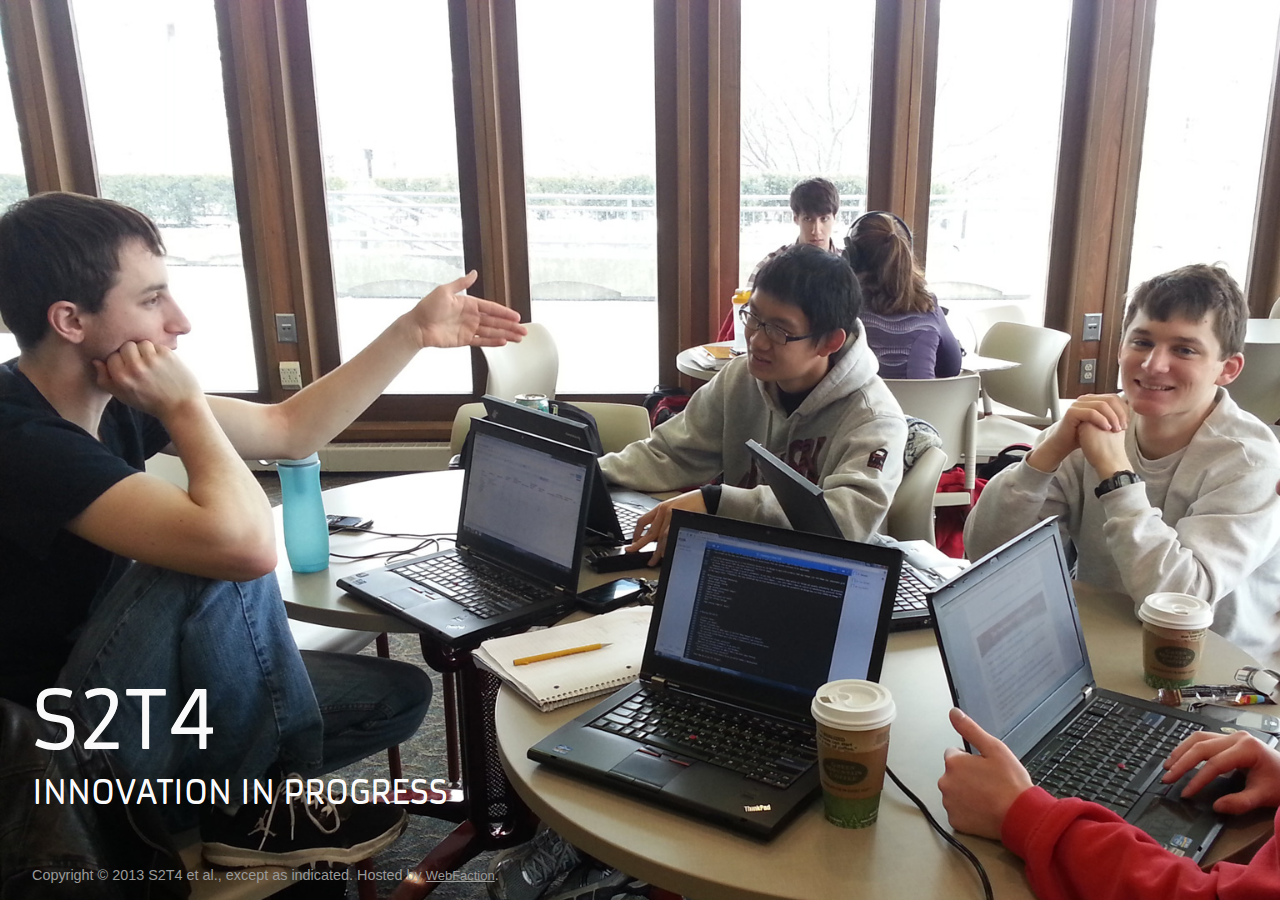
==== public/index.html @ efe3a4e4 "Adds website files" ====
<!doctype html>
<html>
<head>
  <meta charset="utf-8">
  <title>S2T4</title>
  <link href='http://fonts.googleapis.com/css?family=Armata' rel='stylesheet' type='text/css'>
  <style>
    * {
      margin: 0;
      padding: 0;
      color: #FAFAFA;
      text-rendering: optimizeLegibility;
    }
    html {
      height: 100%;
    }
    body {
      margin: 0 0 -5em;
      padding-left: 2em;
      min-height: 15em;
      height: 100%;
      background: #444 url(1.jpg) no-repeat left bottom;
      background-size: cover;
    }
    div {
      position: absolute;
      bottom: 1em;
      display: block;
      margin: 0;
      padding: 0;
    }
    h1 {
      margin: 0;
      font: normal 5em/1.3em 'Armata',Arial,sans-serif;
      text-align: left;
      text-shadow: 0 -1px 0 white;
    }
    p {
      margin: 0 auto 1.6em;
      font: normal 2em/1.3em 'Armata',Arial,sans-serif;
      text-align: left;
      text-transform: uppercase;
      text-shadow: 0 -1px 0 white;
    }
    small, small * {
      font: normal .9em/1em Arial,sans-serif;
      text-align: left;
      color: #999;
    }
  </style>
</head>
<body id="index">

  <div>
    <h1>S2T4</h1>
    <p>Innovation in Progress</p>
    <small>Copyright &copy; 2013 S2T4 et al., except as indicated. Hosted by <a href="http://www.webfaction.com/?affiliate=theopak">WebFaction</a>.</small>
  </div>


  <script>
    (function(i,s,o,g,r,a,m){i['GoogleAnalyticsObject']=r;i[r]=i[r]||function(){
    (i[r].q=i[r].q||[]).push(arguments)},i[r].l=1*new Date();a=s.createElement(o),
    m=s.getElementsByTagName(o)[0];a.async=1;a.src=g;m.parentNode.insertBefore(a,m)
    })(window,document,'script','//www.google-analytics.com/analytics.js','ga');
    ga('create', 'UA-39545962-1', 's2t4.com');
    ga('send', 'pageview');
  </script>

</body>
</html>
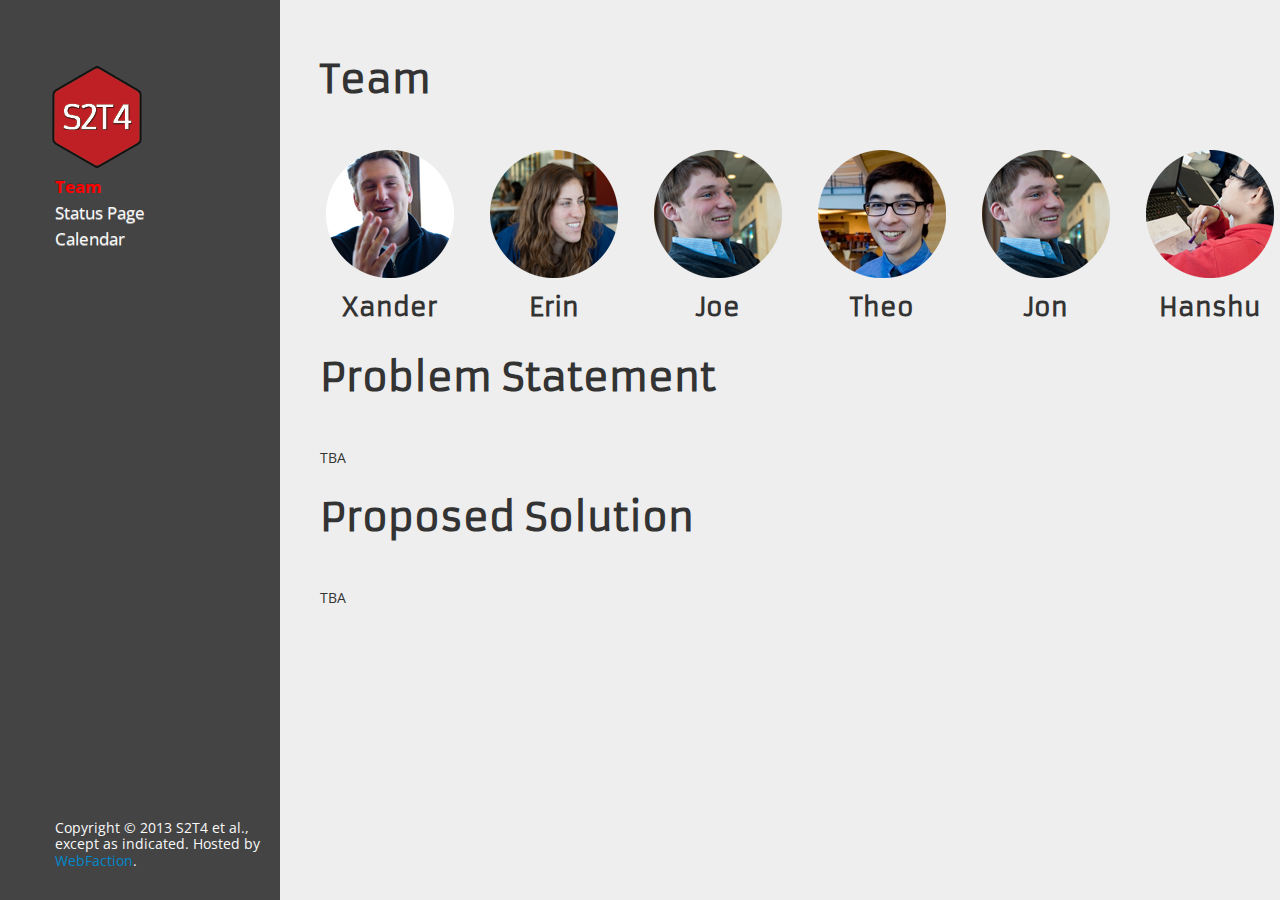
==== commit 7ffb0e11: "Fixes missing assets." ====
--- a/public/index.html
+++ b/public/index.html
@@ -1,72 +1,71 @@
+<!DOCTYPE html>
+<html lang="en">
+  <head>
+    <meta charset="utf-8">
+    <title>S2T4</title>
+    <meta name="viewport" content="width=device-width, initial-scale=1.0">
+    <link href="css/bootstrap.css" rel="stylesheet">
+    <link href="css/bootstrap-responsive.css" rel="stylesheet">
+    <link href="css/style.css" rel="stylesheet">
+    <link rel="shortcut icon"                                href="img/favicon.ico">
+    <link rel="apple-touch-icon-precomposed" sizes="144x144" href="img/apple-touch-icon-144.png">
+    <link rel="apple-touch-icon-precomposed" sizes="114x114" href="img/apple-touch-icon-114.png">
+    <link rel="apple-touch-icon-precomposed" sizes="72x72"   href="img/apple-touch-icon-72.png">
+    <link rel="apple-touch-icon-precomposed"                 href="img/apple-touch-icon-57.png">
+    <link href='http://fonts.googleapis.com/css?family=Armata|Open+Sans:400italic,400'
+      rel='stylesheet' type='text/css'>
+  </head>
+  <body id="index" data-spy="scroll" data-target=".nav-list">
 
-<!doctype html>
-<html>
-<head>
-  <meta charset="utf-8">
-  <title>S2T4</title>
-  <link href='http://fonts.googleapis.com/css?family=Armata' rel='stylesheet' type='text/css'>
-  <style>
-    * {
-      margin: 0;
-      padding: 0;
-      color: #FAFAFA;
-      text-rendering: optimizeLegibility;
-    }
-    html {
-      height: 100%;
-    }
-    body {
-      margin: 0 0 -5em;
-      padding-left: 2em;
-      min-height: 15em;
-      height: 100%;
-      background: #444 url(1.jpg) no-repeat left bottom;
-      background-size: cover;
-    }
-    div {
-      position: absolute;
-      bottom: 1em;
-      display: block;
-      margin: 0;
-      padding: 0;
-    }
-    h1 {
-      margin: 0;
-      font: normal 5em/1.3em 'Armata',Arial,sans-serif;
-      text-align: left;
-      text-shadow: 0 -1px 0 white;
-    }
-    p {
-      margin: 0 auto 1.6em;
-      font: normal 2em/1.3em 'Armata',Arial,sans-serif;
-      text-align: left;
-      text-transform: uppercase;
-      text-shadow: 0 -1px 0 white;
-    }
-    small, small * {
-      font: normal .9em/1em Arial,sans-serif;
-      text-align: left;
-      color: #999;
-    }
-  </style>
-</head>
-<body id="index">
+    <header>
+      <h1><img src="img/logo.png" alt="S2T4 - Big Analytics for a Small Price" /></h1>
+      <ul class="nav nav-list">
+        <li class="active"><a href="index.html">Team</a></li>
+        <li><a href="status.html">Status Page</a></li>
+        <li><a href="calendar.html">Calendar</a></li>
+      </ul>
+      <small>Copyright &copy; 2013 S2T4 et al., except as indicated. Hosted by <a href="http://www.webfaction.com/?affiliate=theopak">WebFaction</a>.</small>
+    </header>
 
-  <div>
-    <h1>S2T4</h1>
-    <p>Innovation in Progress</p>
-    <small>Copyright &copy; 2013 S2T4 et al., except as indicated. Hosted by <a href="http://www.webfaction.com/?affiliate=theopak">WebFaction</a>.</small>
-  </div>
+    <div class="page-header">
+      <h1>Team</h1>
+    </div>
+    <div class="row-fluid clearfix" id="team">
+      <div class="span2"><img src="img/xander.png"><h3>Xander</h3></div>
+      <div class="span2"><img src="img/erin.png"  ><h3>Erin</h3></div>
+      <div class="span2"><img src="img/joe.png"   ><h3>Joe</h3></div>
+      <div class="span2"><img src="img/theo.png"  ><h3>Theo</h3></div>
+      <div class="span2"><img src="img/joe.png"   ><h3>Jon</h3></div>
+      <div class="span2"><img src="img/hanshu.png"><h3>Hanshu</h3></div>
+    </div>
+
+    <div class="page-header">
+      <h1>Problem Statement</h1>
+    </div>
+    <div class="row-fluid clearfix" id="problem-statement">
+      <div class="span12">
+        <p>TBA</p>
+      </div>
+    </div>
+
+    <div class="page-header">
+      <h1>Proposed Solution</h1>
+    </div>
+    <div class="row-fluid clearfix" id="solution">
+      <div class="span12">
+        <p>TBA</p>
+      </div>
+    </div>
 
 
-  <script>
-    (function(i,s,o,g,r,a,m){i['GoogleAnalyticsObject']=r;i[r]=i[r]||function(){
-    (i[r].q=i[r].q||[]).push(arguments)},i[r].l=1*new Date();a=s.createElement(o),
-    m=s.getElementsByTagName(o)[0];a.async=1;a.src=g;m.parentNode.insertBefore(a,m)
-    })(window,document,'script','//www.google-analytics.com/analytics.js','ga');
-    ga('create', 'UA-39545962-1', 's2t4.com');
-    ga('send', 'pageview');
-  </script>
+    <script>
+      (function(i,s,o,g,r,a,m){i['GoogleAnalyticsObject']=r;i[r]=i[r]||function(){
+      (i[r].q=i[r].q||[]).push(arguments)},i[r].l=1*new Date();a=s.createElement(o),
+      m=s.getElementsByTagName(o)[0];a.async=1;a.src=g;m.parentNode.insertBefore(a,m)
+      })(window,document,'script','//www.google-analytics.com/analytics.js','ga');
+      ga('create', 'UA-39545962-1', 's2t4.com');
+      ga('send', 'pageview');
+    </script>
 
-</body>
+  </body>
 </html>
--- a/public/css/style.css
+++ b/public/css/style.css
@@ -0,0 +1,51 @@
+html {
+  min-height: 100%;
+}
+body {
+  margin: 60px 0 20px 320px;
+  min-height: 100%;
+  background: #eee no-repeat left bottom;
+  background-size: cover;
+  font-family: 'Open Sans',Helvetica,Arial,sans-serif;
+  color: #333;
+}
+h1, h2, h3, h4, h5 {
+  font-family: 'Armata';
+}
+header {
+  position: fixed;
+  top: 0;
+  left: 0;
+  bottom: 0;
+  padding: 60px 20px 20px 40px;
+  width: 220px;
+  background: #444;
+  color: #FAFAFA;
+}
+header h1{
+  margin: 0;
+  vertical-align: baseline;
+}
+header .nav.nav-list>li {
+  font-size: 1.2em;
+}
+header .nav.nav-list>li>a {
+  color: #FAFAFA;
+}
+header .nav.nav-list>li>a:hover, header .nav.nav-list>li.active>a {
+  background-color: transparent;
+}
+header .nav.nav-list>li.active>a {
+  font-weight: bold;
+  color: red;
+}
+header small {
+  position: absolute;
+  bottom: 30px;
+  display: block;
+  padding: 0 15px;
+  font: normal 1em/1.2em 'Open Sans',Helvetica,Arial,sans-serif;
+}
+#team .span2 {
+  text-align: center;
+}
